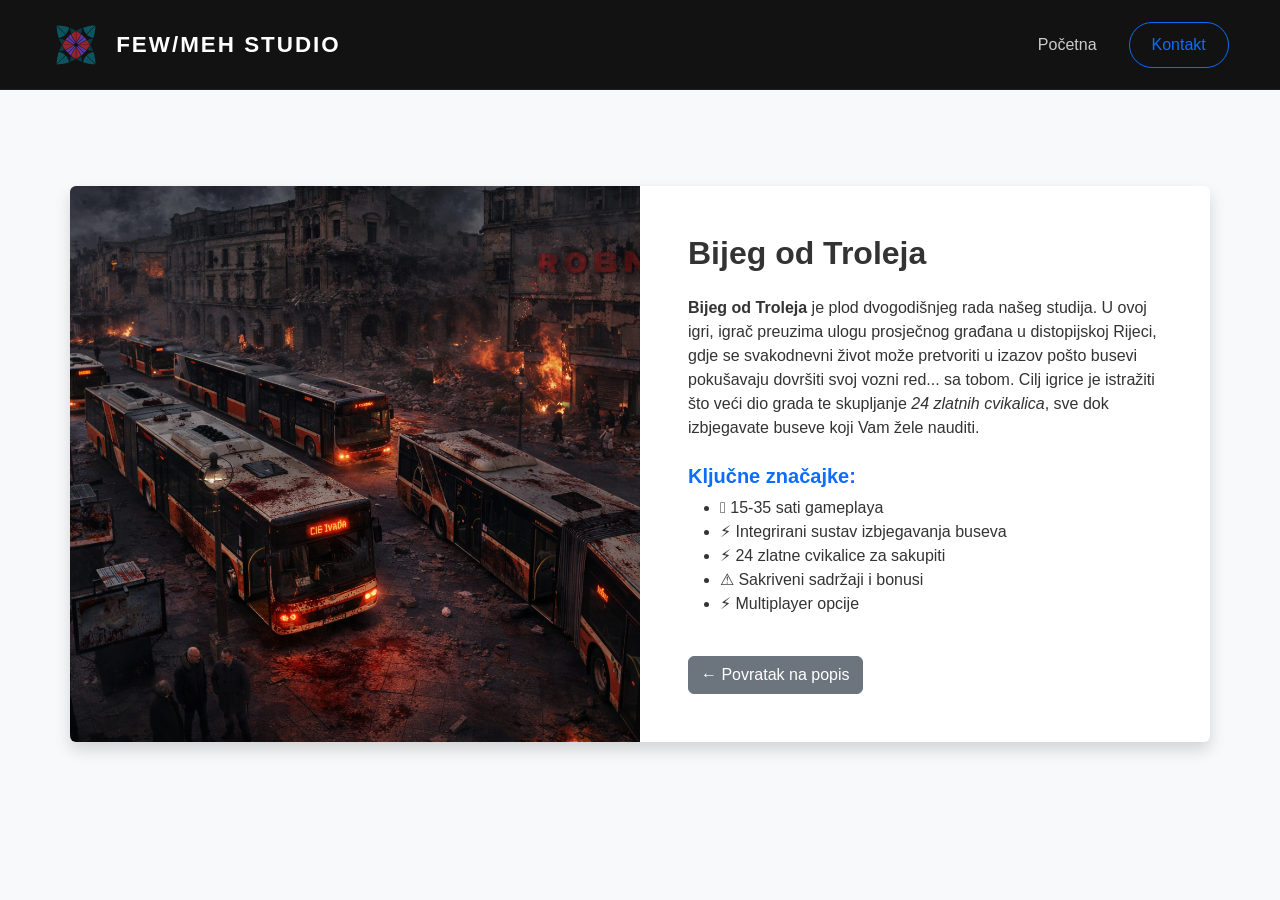
==== igra1.html @ 9699df4b "Add files via upload" ====
<!DOCTYPE html>
<html lang="hr">
<head>
    <meta charset="UTF-8">
    <meta name="viewport" content="width=device-width, initial-scale=1.0">
    <title>Few/Meh Game Development Studio</title>
    <link href="https://cdn.jsdelivr.net/npm/bootstrap@5.3.0/dist/css/bootstrap.min.css" rel="stylesheet">
    <link rel="stylesheet" href="style.css">
</head>
<body class="bg-light">

    <nav class="custom-navigacija">
        <div class="nav-kontejner">
            <div class="nav-logo">
                <a href="index.html">
                    <img src="media/logofewmeh.svg" alt="Logo">
                    <span>FEW/MEH STUDIO</span>
                </a>
            </div>
            <ul class="nav-linkovi">
                <li><a href="index.html">Početna</a></li>
                <li><a href="kontakt.html" class="nav-gumb">Kontakt</a></li>
            </ul>
        </div>
    </nav>

    <div class="container py-5 mt-5">
        <div class="row bg-white shadow rounded overflow-hidden">
            <div class="col-md-6 p-0">
                <img src="media/unistenkorzo.png" class="img-fluid h-100 w-100" style="object-fit: cover;" alt="Bijeg od Troleja">
            </div>
            <div class="col-md-6 p-5">
                <h2 class="fw-bold mb-4">Bijeg od Troleja</h2>
                <p><strong>Bijeg od Troleja</strong> je plod dvogodišnjeg rada našeg studija. U ovoj igri, igrač preuzima ulogu prosječnog građana u distopijskoj Rijeci, gdje se svakodnevni 
                    život može pretvoriti u izazov pošto busevi pokušavaju dovršiti svoj vozni red... sa tobom. Cilj igrice je istražiti što veći dio grada te skupljanje <i>24 zlatnih cvikalica</i>, sve dok izbjegavate buseve koji Vam žele nauditi.</p>
                <h5 class="mt-4 fw-bold text-primary">Ključne značajke:</h5>
                <ul>
                    <li>𖦹 15-35 sati gameplaya</li>
                    <li>⚡︎ Integrirani sustav izbjegavanja buseva</li>
                    <li>⚡︎ 24 zlatne cvikalice za sakupiti</li>
                    <li>⚠︎ Sakriveni sadržaji i bonusi</li>
                    <li>⚡︎ Multiplayer opcije</li>
                </ul>
                <a href="index.html#objavljene" class="btn btn-secondary mt-4">&larr; Povratak na popis</a>
            </div>
        </div>
    </div>

</body>
</html>
---- style.css ----
/* --- 1. OPĆE POSTAVKE --- */
body {
    font-family: 'Segoe UI', Tahoma, Geneva, Verdana, sans-serif;
    scroll-behavior: smooth;
    color: #333;
    overflow-x: hidden;
    margin: 0;
    background-color: #fcfcfc;
}

/* --- 2. CUSTOM NAVIGACIJA (Visoka, logo lijevo, linkovi desno) --- */
.custom-navigacija {
    background-color: #121212;
    height: 90px;
    display: flex;
    align-items: center;
    position: sticky;
    top: 0;
    z-index: 1000;
    border-bottom: 1px solid #222;
}

.nav-kontejner {
    width: 100%;
    padding: 0 4%;
    display: flex;
    justify-content: space-between;
    align-items: center;
}

.nav-logo a {
    display: flex;
    align-items: center;
    text-decoration: none;
    color: white;
    font-weight: 800;
    font-size: 1.4rem;
    text-transform: uppercase;
    letter-spacing: 2px;
}

.nav-logo img {
    height: 50px;
    margin-right: 15px;
}

.nav-linkovi {
    list-style: none;
    display: flex;
    margin: 0;
    padding: 0;
    align-items: center;
}

.nav-linkovi li {
    margin-left: 10px;
}

.nav-linkovi a {
    color: #cccccc;
    text-decoration: none;
    font-weight: 500;
    padding: 10px 22px;
    border-radius: 30px; /* Bubble oblik */
    transition: all 0.3s ease;
    display: inline-block;
}

/* Plavi bubble na navigaciji */
.nav-linkovi a:hover {
    background-color: #0d6efd;
    color: white;
    transform: translateY(-2px);
}

.nav-gumb {
    border: 1px solid #0d6efd;
    color: #0d6efd !important;
}

/* --- 3. HERO SEKCIJA (O nama s opacity efektom) --- */
.hero-sekcija {
    min-height: calc(100vh - 90px);
    background: linear-gradient(rgba(0, 0, 0, 0.7), rgba(0, 0, 0, 0.7)), url('media/kancelarija.png');
    background-size: cover;
    background-position: center;
    background-attachment: fixed;
}

.stakleni-efekt {
    background: rgba(255, 255, 255, 0.1);
    backdrop-filter: blur(8px);
    border-radius: 15px;
    border: 1px solid rgba(255, 255, 255, 0.2);
}

/* --- 4. KARTICE IGARA --- */
.card {
    transition: transform 0.3s ease, box-shadow 0.3s ease;
    border-radius: 12px;
    overflow: hidden;
}

.card:hover {
    transform: translateY(-10px);
    box-shadow: 0 10px 20px rgba(0,0,0,0.15);
}

.card-img-top {
    height: 250px;
    object-fit: cover;
}

/* --- 5. TIMELINE S PLAVIM BUBBLE EFEKTOM --- */
.timeline {
    position: relative;
    max-width: 800px;
    margin: 40px auto;
}

/* Vertikalna linija */
.timeline::after {
    content: '';
    position: absolute;
    width: 4px;
    background-color: #0d6efd;
    top: 0;
    bottom: 0;
    left: 20px;
    margin-left: -2px;
}

.timeline-item {
    padding: 10px 40px;
    position: relative;
    width: 100%;
    margin-bottom: 20px;
}

.timeline-dot {
    position: absolute;
    width: 20px;
    height: 20px;
    background-color: white;
    border: 4px solid #0d6efd;
    top: 25px;
    left: 10px;
    border-radius: 50%;
    z-index: 2;
    transition: all 0.3s ease;
}

.timeline-sadrzaj {
    padding: 25px 30px;
    background-color: white;
    border-radius: 20px; /* Jače zaobljeno za bubble efekt */
    border: 1px solid #eee;
    transition: all 0.3s ease;
    position: relative;
}

/* HOVER EFEKT NA TIMELINE (Bubble efekt) */
.timeline-item:hover .timeline-sadrzaj {
    background-color: #0d6efd; /* Plava pozadina */
    color: white; /* Bijeli tekst */
    transform: translateX(10px);
    box-shadow: 0 5px 15px rgba(13, 110, 253, 0.3);
}

/* Mijenjamo boju badgea i linkova unutar timelinea na hoveru */
.timeline-item:hover .badge {
    background-color: white !important;
    color: #0d6efd !important;
}

.timeline-item:hover .timeline-dot {
    background-color: #0d6efd;
    transform: scale(1.3);
}

/* --- 6. VIDEO I TIM --- */
.border-video {
    border-radius: 15px;
    overflow: hidden;
    border: 3px solid #333;
}

.tim-img {
    width: 160px;
    height: 160px;
    object-fit: cover;
    border: 4px solid #0d6efd;
}

/* --- 7. RESPONZIVNOST --- */
@media (max-width: 992px) {
    .nav-linkovi { display: none; } /* Na mobitelu bi trebao hamburger iz Bootstrapa */
    .hero-sekcija { text-align: center; padding: 60px 0; }
    .timeline::after { left: 15px; }
    .timeline-dot { left: 5px; }
    .timeline-item { padding-left: 35px; }
}
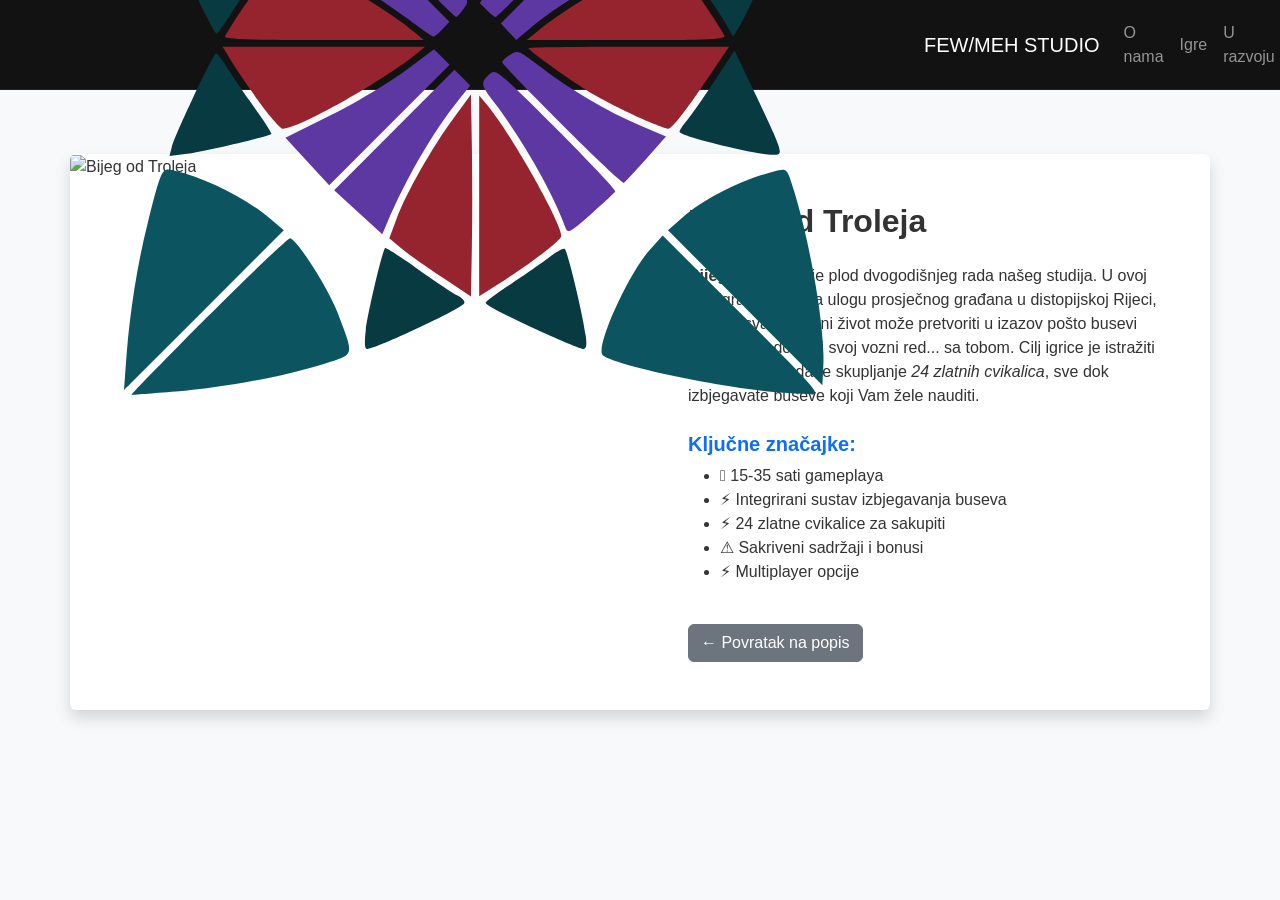
==== commit 6728c882: "Update igra1.html" ====
--- a/igra1.html
+++ b/igra1.html
@@ -3,31 +3,43 @@
 <head>
     <meta charset="UTF-8">
     <meta name="viewport" content="width=device-width, initial-scale=1.0">
-    <title>Few/Meh Game Development Studio</title>
+    <title>Bijeg od Troleja | Few/Meh Studio</title>
     <link href="https://cdn.jsdelivr.net/npm/bootstrap@5.3.0/dist/css/bootstrap.min.css" rel="stylesheet">
     <link rel="stylesheet" href="style.css">
 </head>
 <body class="bg-light">
 
-    <nav class="custom-navigacija">
-        <div class="nav-kontejner">
-            <div class="nav-logo">
-                <a href="index.html">
-                    <img src="media/logofewmeh.svg" alt="Logo">
-                    <span>FEW/MEH STUDIO</span>
-                </a>
+    <nav class="navbar navbar-expand-lg navbar-dark sticky-top custom-navigacija">
+        <div class="container-fluid px-4">
+            <a class="navbar-brand d-flex align-items-center" href="index.html">
+                <img src="media/logofewmeh.svg" alt="Few/Meh Logo">
+                <span>FEW/MEH STUDIO</span>
+            </a>
+            
+            <button class="navbar-toggler" type="button" data-bs-toggle="collapse" data-bs-target="#glavnaNavigacija" aria-controls="glavnaNavigacija" aria-expanded="false" aria-label="Toggle navigation">
+                <span class="navbar-toggler-icon"></span>
+            </button>
+
+            <div class="collapse navbar-collapse" id="glavnaNavigacija">
+                <ul class="navbar-nav ms-auto align-items-lg-center">
+                    <li class="nav-item"><a class="nav-link" href="index.html#o-nama">O nama</a></li>
+                    <li class="nav-item"><a class="nav-link" href="index.html#objavljene">Igre</a></li>
+                    <li class="nav-item"><a class="nav-link" href="index.html#razvoj">U razvoju</a></li>
+                    <li class="nav-item"><a class="nav-link" href="index.html#video">Trailer</a></li>
+                    <li class="nav-item"><a class="nav-link" href="index.html#tim">Tim</a></li>
+                    <li class="nav-item"><a class="nav-link" href="zaposlise.html">Zaposli se</a></li>
+                    <li class="nav-item ms-lg-2 mt-2 mt-lg-0">
+                        <a href="kontakt.html" class="btn btn-outline-primary rounded-pill px-4 text-white w-100 w-lg-auto">Kontakt</a>
+                    </li>
+                </ul>
             </div>
-            <ul class="nav-linkovi">
-                <li><a href="index.html">Početna</a></li>
-                <li><a href="kontakt.html" class="nav-gumb">Kontakt</a></li>
-            </ul>
         </div>
     </nav>
 
-    <div class="container py-5 mt-5">
+    <div class="container py-5 mt-3">
         <div class="row bg-white shadow rounded overflow-hidden">
             <div class="col-md-6 p-0">
-                <img src="media/unistenkorzo.png" class="img-fluid h-100 w-100" style="object-fit: cover;" alt="Bijeg od Troleja">
+                <img src="media/bijegodtroleja.png" class="img-fluid h-100 w-100" style="object-fit: cover;" alt="Bijeg od Troleja">
             </div>
             <div class="col-md-6 p-5">
                 <h2 class="fw-bold mb-4">Bijeg od Troleja</h2>
@@ -46,5 +58,6 @@
         </div>
     </div>
 
+    <script src="https://cdn.jsdelivr.net/npm/bootstrap@5.3.0/dist/js/bootstrap.bundle.min.js"></script>
 </body>
-</html>+</html>
--- a/style.css
+++ b/style.css
@@ -1,4 +1,3 @@
-/* --- 1. OPĆE POSTAVKE --- */
 body {
     font-family: 'Segoe UI', Tahoma, Geneva, Verdana, sans-serif;
     scroll-behavior: smooth;
@@ -8,7 +7,6 @@
     background-color: #fcfcfc;
 }
 
-/* --- 2. CUSTOM NAVIGACIJA (Visoka, logo lijevo, linkovi desno) --- */
 .custom-navigacija {
     background-color: #121212;
     height: 90px;
@@ -61,12 +59,12 @@
     text-decoration: none;
     font-weight: 500;
     padding: 10px 22px;
-    border-radius: 30px; /* Bubble oblik */
+    border-radius: 30px; 
     transition: all 0.3s ease;
     display: inline-block;
 }
 
-/* Plavi bubble na navigaciji */
+
 .nav-linkovi a:hover {
     background-color: #0d6efd;
     color: white;
@@ -78,7 +76,6 @@
     color: #0d6efd !important;
 }
 
-/* --- 3. HERO SEKCIJA (O nama s opacity efektom) --- */
 .hero-sekcija {
     min-height: calc(100vh - 90px);
     background: linear-gradient(rgba(0, 0, 0, 0.7), rgba(0, 0, 0, 0.7)), url('media/kancelarija.png');
@@ -94,7 +91,6 @@
     border: 1px solid rgba(255, 255, 255, 0.2);
 }
 
-/* --- 4. KARTICE IGARA --- */
 .card {
     transition: transform 0.3s ease, box-shadow 0.3s ease;
     border-radius: 12px;
@@ -111,14 +107,13 @@
     object-fit: cover;
 }
 
-/* --- 5. TIMELINE S PLAVIM BUBBLE EFEKTOM --- */
+
 .timeline {
     position: relative;
     max-width: 800px;
     margin: 40px auto;
 }
 
-/* Vertikalna linija */
 .timeline::after {
     content: '';
     position: absolute;
@@ -153,21 +148,21 @@
 .timeline-sadrzaj {
     padding: 25px 30px;
     background-color: white;
-    border-radius: 20px; /* Jače zaobljeno za bubble efekt */
+    border-radius: 20px;
     border: 1px solid #eee;
     transition: all 0.3s ease;
     position: relative;
 }
 
-/* HOVER EFEKT NA TIMELINE (Bubble efekt) */
+
 .timeline-item:hover .timeline-sadrzaj {
-    background-color: #0d6efd; /* Plava pozadina */
-    color: white; /* Bijeli tekst */
+    background-color: #0d6efd;
+    color: white; 
     transform: translateX(10px);
     box-shadow: 0 5px 15px rgba(13, 110, 253, 0.3);
 }
 
-/* Mijenjamo boju badgea i linkova unutar timelinea na hoveru */
+
 .timeline-item:hover .badge {
     background-color: white !important;
     color: #0d6efd !important;
@@ -178,7 +173,7 @@
     transform: scale(1.3);
 }
 
-/* --- 6. VIDEO I TIM --- */
+
 .border-video {
     border-radius: 15px;
     overflow: hidden;
@@ -192,11 +187,12 @@
     border: 4px solid #0d6efd;
 }
 
-/* --- 7. RESPONZIVNOST --- */
+
 @media (max-width: 992px) {
-    .nav-linkovi { display: none; } /* Na mobitelu bi trebao hamburger iz Bootstrapa */
+    .nav-linkovi { display: none; }
     .hero-sekcija { text-align: center; padding: 60px 0; }
     .timeline::after { left: 15px; }
     .timeline-dot { left: 5px; }
     .timeline-item { padding-left: 35px; }
-}+
+}
